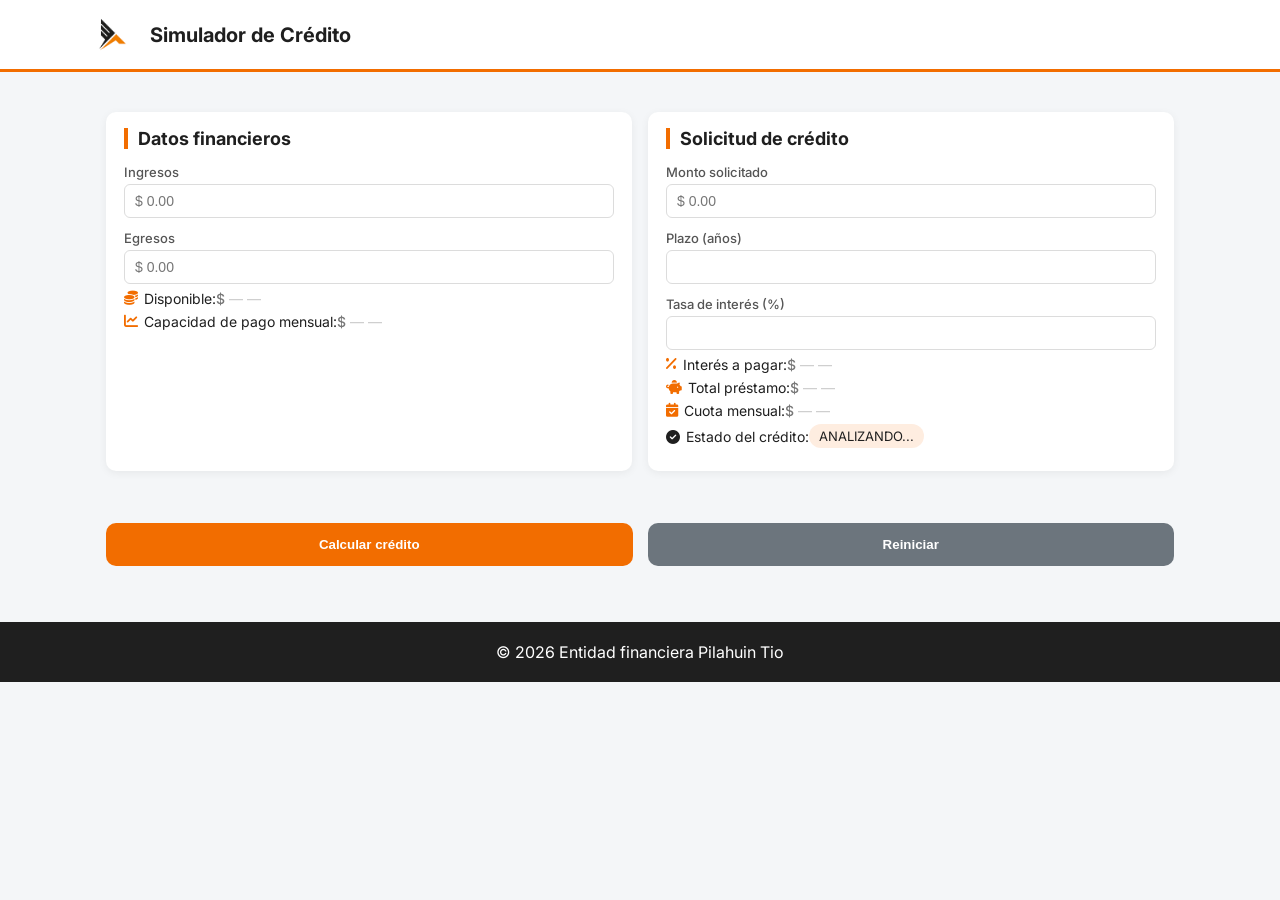
==== index.html @ b0d17a42 "Renombro simulador.html a index.htm" ====
<!DOCTYPE html>
<html lang="es">

<head>
    <meta charset="UTF-8" />
    <meta name="viewport" content="width=device-width, initial-scale=1.0" />
    <title>Simulador de Crédito | Pilahuin Tio</title>

    <!-- Tipografía moderna -->
    <link rel="preconnect" href="https://fonts.googleapis.com">
    <link rel="preconnect" href="https://fonts.gstatic.com" crossorigin>
    <link href="https://fonts.googleapis.com/css2?family=Inter:wght@300;400;600;700&display=swap" rel="stylesheet">
    <link rel="stylesheet" href="https://cdnjs.cloudflare.com/ajax/libs/font-awesome/6.5.1/css/all.min.css">


    <link rel="stylesheet" href="simulador.css" />
    <script src="funciones.js"></script>
    <script src="simulador.js"></script>
</head>

<body>

    <!-- HEADER -->
    <header class="header">
        <div class="header-content">
            <img src="image/pilahuinTio.png" alt="Pilahuin Tio" class="logo">
            <h1>Simulador de Crédito</h1>
        </div>
    </header>

    <!-- CONTENIDO -->
    <main class="container">

        <section class="card">
            <h2>Datos financieros</h2>

            <label for="txtIngresos">Ingresos</label>
            <input type="text" id="txtIngresos" inputmode="decimal" placeholder="$ 0.00">

            <label for="txtEgresos">Egresos</label>
            <input type="text" id="txtEgresos" inputmode="decimal" placeholder="$ 0.00">

            <div class="result">
                <p><i class="fa-solid fa-coins"></i> Disponible: <span id="spnDisponible"></span></p>
                <p><i class="fa-solid fa-chart-line"></i> Capacidad de pago mensual:
                    <span id="spnCapacidadPago"></span>
                </p>
            </div>
        </section>

        <section class="card">
            <h2>Solicitud de crédito</h2>
            <label for="txtMonto">Monto solicitado</label>
            <input type="text" id="txtMonto" inputmode="decimal" placeholder="$ 0.00">
            <label for="txtPlazo">Plazo (años)</label>
            <input type="text" id="txtPlazo">
            <label for="txtTasaInteres">Tasa de interés (%)</label>
            <input type="text" id="txtTasaInteres">
            <div class="result">
                <p><i class="fa-solid fa-percent"></i> Interés a pagar:
                    <span id="spnInteresPagar"></span>
                </p>
                <p><i class="fa-solid fa-piggy-bank"></i> Total préstamo:
                    <span id="spnTotalPrestamo"></span>
                </p>
                <p><i class="fa-solid fa-calendar-check"></i> Cuota mensual:
                    <span id="spnCuotaMensual"></span>
                </p>
                <p class="estado">
                    <i class="fa-solid fa-circle-check"></i>
                    Estado del crédito:
                    <span id="spnEstadoCredito">ANALIZANDO...</span>
                </p>
            </div>
        </section>

        <div class="buttons">
            <button id="btnCalcularCredito" onclick="calcular()">Calcular crédito</button>
            <button id="btnReiniciar" onclick="reiniciar()" class="secondary">Reiniciar</button>
        </div>

    </main>

    <!-- FOOTER -->
    <footer class="footer">
        © 2026 Entidad financiera Pilahuin Tio
    </footer>

</body>

</html>
---- simulador.css ----
:root {
    --naranja: #f26d00;
    --oscuro: #1f1f1f;
    --gris: #6c757d;
    --fondo: #f4f6f8;
    --blanco: #ffffff;
    --verde: #2e7d32;
    --rojo: #c62828;
}


* {
    box-sizing: border-box;
}

body {
    margin: 0;
    font-family: 'Inter', sans-serif;
    background-color: var(--fondo);
    color: var(--oscuro);
}

/* HEADER */
.header {
    background-color: var(--blanco);
    border-bottom: 3px solid var(--naranja);
    padding: 12px 20px;
}

.header-content {
    max-width: 1100px;
    margin: auto;
    display: flex;
    align-items: center;
    gap: 15px;
}

.logo {
    height: 45px;
}

.header h1 {
    font-size: 20px;
    margin: 0;
}


/* ===== LAYOUT PRINCIPAL ===== */
.container {
    max-width: 1100px;
    margin: 24px auto;
    padding: 16px;
    display: grid;
    grid-template-columns: 1fr;
    gap: 16px;
}

/* Escritorio: 2 columnas */
@media (min-width: 768px) {
    .container {
        grid-template-columns: 1fr 1fr;
    }


    /* Botones ocupan todo el ancho abajo */
    .buttons {
        grid-column: 1 / -1;
    }
}

/* TARJETAS */
.card {
    background: var(--blanco);
    padding: 20px;
    border-radius: 12px;
    margin-bottom: 20px;
    box-shadow: 0 4px 12px rgba(0, 0, 0, 0.08);
}

.card h2 {
    margin-top: 0;
    border-left: 4px solid var(--naranja);
    padding-left: 10px;
    font-size: 18px;
}

/* FORMULARIOS */
label {
    font-size: 13px;
    font-weight: 500;
    color: #555;
    margin-top: 12px;
    margin-bottom: 4px;
    display: block;
}

input {
    width: 100%;
    padding: 8px 10px;
    /* más compacto */
    border-radius: 6px;
    border: 1px solid #dcdcdc;
    font-size: 14px;
}

input:focus {
    border-color: var(--naranja);
    box-shadow: 0 0 0 2px rgba(242, 109, 0, 0.15);
}

/* RESULTADOS */
.result p {
    display: flex;
    justify-content: left;
    align-items: center;
    margin: 6px 0;
    font-size: 14px;
}

.result span {
    opacity: 0.6;
    transform: translateY(0);
    transition:
        background-color 0.3s ease,
        color 0.3s ease,
        opacity 0.25s ease,
        transform 0.25s ease;
}

/* ESTADOS */

.estado span {
    padding: 4px 10px;
    border-radius: 12px;
    font-size: 13px;
}


.estado-aprobado {
    background-color: #e8f5e9;
    color: var(--verde);
}

.estado-rechazado {
    background-color: #fdecea;
    color: var(--rojo);
}

/* BOTONES */
.buttons {
    display: flex;
    gap: 15px;
    margin-top: 20px;
}

button {
    flex: 1;
    padding: 14px;
    border: none;
    border-radius: 10px;
    font-weight: 700;
    cursor: pointer;
    background-color: var(--naranja);
    color: white;
}

button.secondary {
    background-color: var(--gris);
}

button:hover {
    opacity: 0.9;
}

/* FOOTER */
.footer {
    text-align: center;
    padding: 20px;
    background-color: var(--oscuro);
    color: white;
    margin-top: 40px;
}

/* RESPONSIVE */
@media (max-width: 768px) {
    .buttons {
        flex-direction: column;
    }

    .header h1 {
        font-size: 16px;
    }
}

/* ===== FORMATO MONETARIO VISUAL ===== */
.result span::before {
    content: "$ ";
    font-weight: 500
}

/* ===== EXCEPCIÓN: el estado del crédito NO es monetario ===== */
#spnEstadoCredito::before {
    content: "";
}

`` input[type="text"] {
    text-align: left;
    font-variant-numeric: tabular-nums;
}

/* ===== ICONOS FINANCIEROS ===== */
i {
    color: var(--naranja);
    margin-right: 6px;
}

/* El icono sigue el color del estado */

.estado {
    margin-top: 10px;
    font-size: 14px;
}


.estado i {
    color: currentColor;
}

.card {
    background: var(--blanco);
    padding: 16px 18px;
    /* menos altura */
    border-radius: 10px;
    margin-bottom: 16px;
    box-shadow: 0 2px 8px rgba(0, 0, 0, 0.06);
    /* más sutil */
}

/* ===== ESTADO INICIAL (ANTES DE CALCULAR) ===== */
.result span:empty::after {
    content: "— —";
    color: #aaa;
    font-weight: 400;
}

/* Cuando el JS inserta contenido */
.result span:not(:empty) {
    opacity: 1;
    transform: translateY(-1px);
    background-color: rgba(242, 109, 0, 0.12);
}

#spnCuotaMensual:not(:empty),
#spnTotalPrestamo:not(:empty) {
    background-color: rgba(242, 109, 0, 0.18);
    border-left: 3px solid var(--naranja);
}

#spnEstadoCredito:empty::after {
    content: "ANALIZANDO…";
    opacity: 0.7;
}

#spnEstadoCredito:not(:empty) {
    animation: estadoPop 0.3s ease;
}

@keyframes estadoPop {
    from {
        transform: scale(0.95);
        opacity: 0.7;
    }

    to {
        transform: scale(1);
        opacity: 1;
    }
}

@media (prefers-color-scheme: dark) {

    .result span:not(:empty) {
        background-color: rgba(255, 255, 255, 0.08);
    }

    #spnCuotaMensual:not(:empty),
    #spnTotalPrestamo:not(:empty) {
        background-color: rgba(242, 109, 0, 0.25);
    }
}
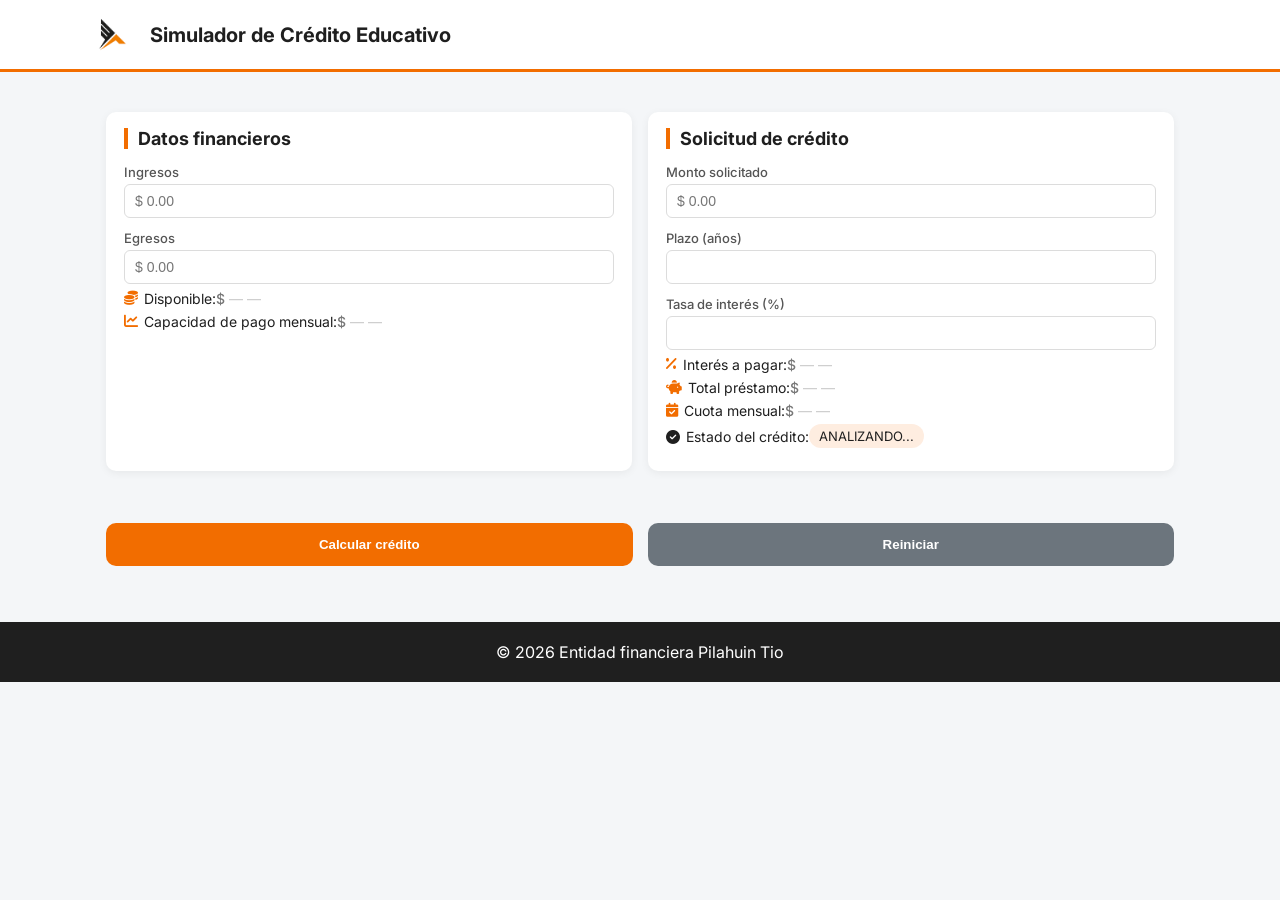
==== commit dbf90ac2: "feat: agregar validaciones de entrada para evitar datos inválidos en simulador de crédito" ====
--- a/index.html
+++ b/index.html
@@ -24,7 +24,7 @@
     <header class="header">
         <div class="header-content">
             <img src="image/pilahuinTio.png" alt="Pilahuin Tio" class="logo">
-            <h1>Simulador de Crédito</h1>
+            <h1>Simulador de Crédito Educativo</h1>
         </div>
     </header>
 
@@ -36,9 +36,11 @@
 
             <label for="txtIngresos">Ingresos</label>
             <input type="text" id="txtIngresos" inputmode="decimal" placeholder="$ 0.00">
+            <small class="error" id="errIngresos"></small>
 
             <label for="txtEgresos">Egresos</label>
             <input type="text" id="txtEgresos" inputmode="decimal" placeholder="$ 0.00">
+            <small class="error" id="errEgresos"></small>
 
             <div class="result">
                 <p><i class="fa-solid fa-coins"></i> Disponible: <span id="spnDisponible"></span></p>
@@ -52,10 +54,13 @@
             <h2>Solicitud de crédito</h2>
             <label for="txtMonto">Monto solicitado</label>
             <input type="text" id="txtMonto" inputmode="decimal" placeholder="$ 0.00">
+            <small class="error" id="errMonto"></small>
             <label for="txtPlazo">Plazo (años)</label>
             <input type="text" id="txtPlazo">
+            <small class="error" id="errPlazo"></small>
             <label for="txtTasaInteres">Tasa de interés (%)</label>
             <input type="text" id="txtTasaInteres">
+            <small class="error" id="errTasaInteres"></small>
             <div class="result">
                 <p><i class="fa-solid fa-percent"></i> Interés a pagar:
                     <span id="spnInteresPagar"></span>
--- a/simulador.css
+++ b/simulador.css
@@ -203,7 +203,7 @@
     content: "";
 }
 
-`` input[type="text"] {
+input[type="text"] {
     text-align: left;
     font-variant-numeric: tabular-nums;
 }
@@ -287,4 +287,11 @@
     #spnTotalPrestamo:not(:empty) {
         background-color: rgba(242, 109, 0, 0.25);
     }
+}
+
+.error {
+    color: red;
+    font-size: 12px;
+    margin-top: 2px;
+    display: block;
 }
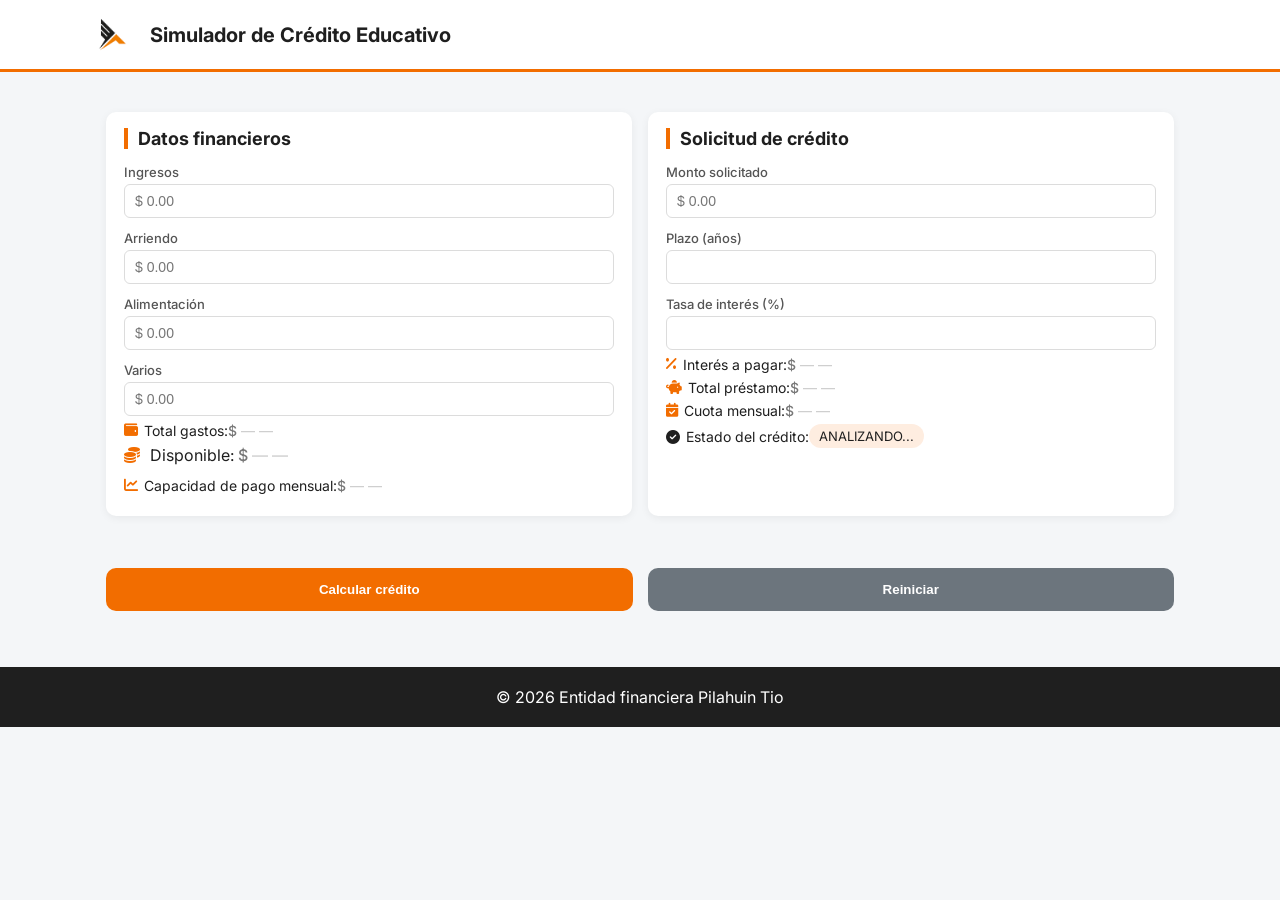
==== commit d7e0e22b: "agregando campos nuevos" ====
--- a/index.html
+++ b/index.html
@@ -38,12 +38,28 @@
             <input type="text" id="txtIngresos" inputmode="decimal" placeholder="$ 0.00">
             <small class="error" id="errIngresos"></small>
 
-            <label for="txtEgresos">Egresos</label>
+            <!-- <label for="txtEgresos">Egresos</label>
             <input type="text" id="txtEgresos" inputmode="decimal" placeholder="$ 0.00">
-            <small class="error" id="errEgresos"></small>
+            <small class="error" id="errEgresos"></small> -->
+
+
+            <label for="txtArriendo">Arriendo</label>
+            <input type="text" id="txtArriendo" inputmode="decimal" placeholder="$ 0.00">
+
+            <label for="txtAlimentacion">Alimentación</label>
+            <input type="text" id="txtAlimentacion" inputmode="decimal" placeholder="$ 0.00">
+
+            <label for="txtVarios">Varios</label>
+            <input type="text" id="txtVarios" inputmode="decimal" placeholder="$ 0.00">
+
 
             <div class="result">
-                <p><i class="fa-solid fa-coins"></i> Disponible: <span id="spnDisponible"></span></p>
+
+                <p>
+                    <i class="fa-solid fa-wallet"></i>
+                    Total gastos:
+                    <span id="spnTotalGastos"></span>
+                </p <p><i class="fa-solid fa-coins"></i> Disponible: <span id="spnDisponible"></span></p>
                 <p><i class="fa-solid fa-chart-line"></i> Capacidad de pago mensual:
                     <span id="spnCapacidadPago"></span>
                 </p>
--- a/simulador.css
+++ b/simulador.css
@@ -291,6 +291,7 @@
 
 .error {
     color: red;
+    font-style: italic;
     font-size: 12px;
     margin-top: 2px;
     display: block;
